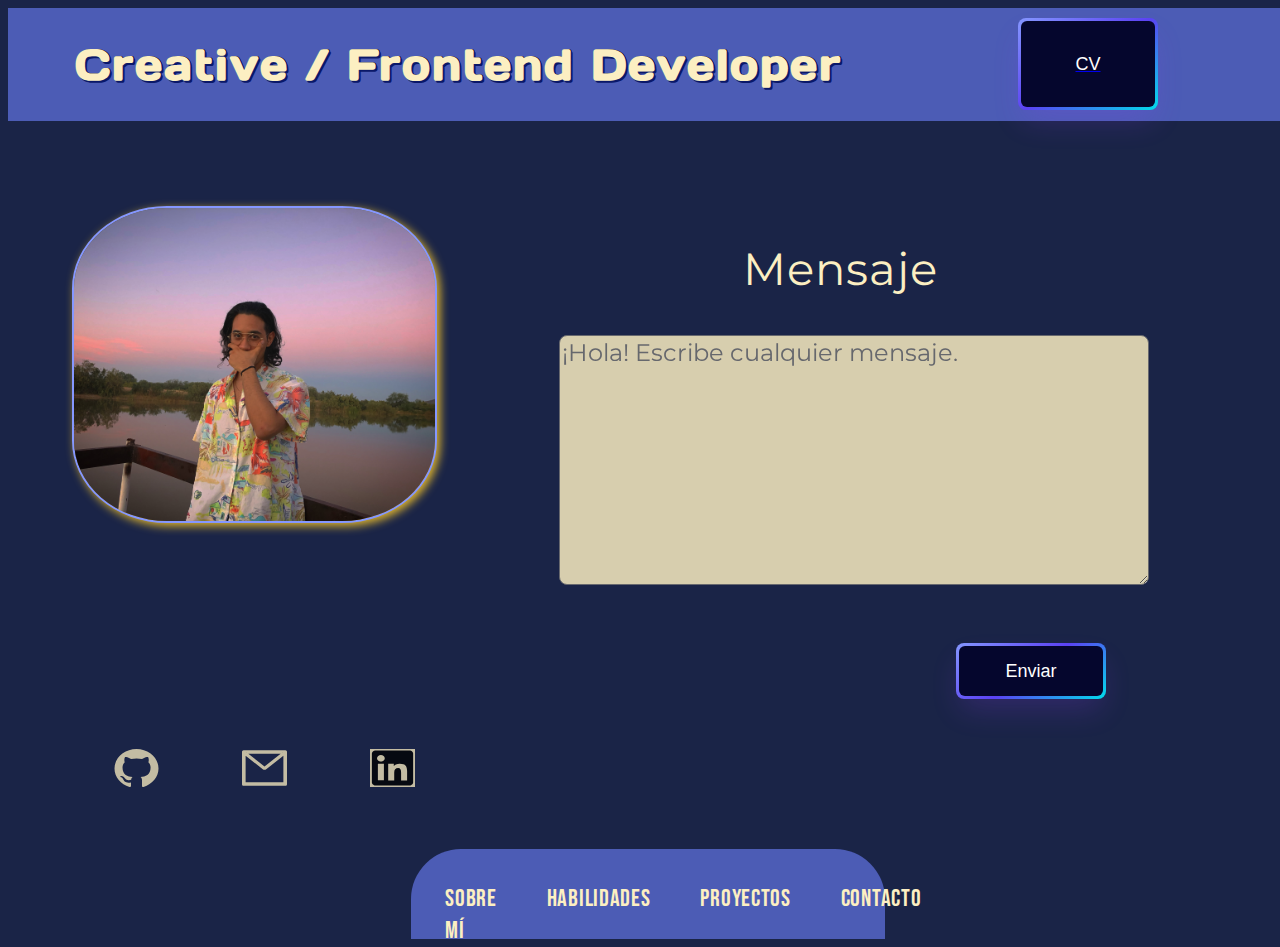
==== contacto.html @ 2b62452e "se movio index.html" ====
<!DOCTYPE html>
<html dir="ltr" lang="es">
  <head>
    <meta charset="UTF-8" />
    <title>Proyectos</title>
    <meta name="viewport" content="width=device-width, initial-scale=1" />
    <link rel="stylesheet" href="/contacto.css" />
    <link rel="preconnect" href="https://fonts.googleapis.com" />
    <link rel="preconnect" href="https://fonts.gstatic.com" crossorigin />
    <link
      href="https://fonts.googleapis.com/css2?family=Bebas+Neue&family=Days+One&family=Montserrat:wght@400;700&display=swap"
      rel="stylesheet"
    />
    <link rel="icon" type="image/x-icon" href="../images/favicon.ico" />
  </head>
  <body>
    <article>
      <header class="container-header">
        <div class="title">
          <h1><a href="index.html">Creative / Frontend Developer</a></h1>
        </div>
        <div class="boton">
          <a
            href="../media/Curriculum_Manuel-Dominguez_FrontendDev_.pdf"
            download
          >
            <button>
              <span class="text">CV</span>
            </button>
          </a>
        </div>
        <!-- <div class="switch">
          <p>English</p>
          <span class="iconify" data-icon="entypo:switch"></span> -->
        </div>
      </header>
      <main class="container-main">
        <aside>
          <img
            id="fotoperfil"
            src="/images/foto-de-perfil.JPG"
            alt="foto de perfil"
          />
        </aside>
        <section class="socialm">
          <!-- Github -->
          <a
            href="https://www.github.com/manueldmgz"
            target="_blank"
            rel="noopener noreferrer"
          >
            <svg
              class="social-media"
              width="45"
              height="38"
              viewBox="0 0 44 38"
              fill="none"
              xmlns="http://www.w3.org/2000/svg"
            >
              <path
                fill-rule="evenodd"
                clip-rule="evenodd"
                d="M22 0C9.845 0 0 8.71756 0 19.4806C0 28.1007 6.2975 35.3816 15.0425 37.9628C16.1425 38.1332 16.555 37.5488 16.555 37.0375C16.555 36.5748 16.5275 35.0407 16.5275 33.4092C11 34.3102 9.57 32.216 9.13 31.1202C8.8825 30.5602 7.81 28.8313 6.875 28.3686C6.105 28.0033 5.005 27.1024 6.8475 27.078C8.58 27.0537 9.8175 28.4904 10.23 29.0748C12.21 32.0212 15.3725 31.1933 16.6375 30.6819C16.83 29.4157 17.4075 28.5634 18.04 28.0764C13.145 27.5894 8.03 25.9092 8.03 18.4579C8.03 16.3393 8.8825 14.5861 10.285 13.2224C10.065 12.7354 9.295 10.7387 10.505 8.06009C10.505 8.06009 12.3475 7.54873 16.555 10.0569C18.315 9.61854 20.185 9.39938 22.055 9.39938C23.925 9.39938 25.795 9.61854 27.555 10.0569C31.7625 7.52438 33.605 8.06009 33.605 8.06009C34.815 10.7387 34.045 12.7354 33.825 13.2224C35.2275 14.5861 36.08 16.315 36.08 18.4579C36.08 25.9335 30.9375 27.5894 26.0425 28.0764C26.84 28.6852 27.5275 29.854 27.5275 31.6803C27.5275 34.2858 27.5 36.38 27.5 37.0375C27.5 37.5488 27.9125 38.1576 29.0125 37.9628C33.3798 36.6571 37.1748 34.1717 39.8634 30.8562C42.5519 27.5408 43.9987 23.5622 44 19.4806C44 8.71756 34.155 0 22 0Z"
                fill="#FCEFC2"
              />
            </svg>
          </a>
          <!-- Email -->
          <a
            href="mailto:josemanueldomingueze@gmail.com"
            target="_blank"
            rel="noopener noreferrer"
          >
            <svg
              id="email"
              class="social-media"
              width="45"
              height="38"
              viewBox="0 0 48 38"
              fill="none"
              xmlns="http://www.w3.org/2000/svg"
            >
              <path
                d="M46.2857 0H1.71429C0.766071 0 0 0.771875 0 1.72727V36.2727C0 37.2281 0.766071 38 1.71429 38H46.2857C47.2339 38 48 37.2281 48 36.2727V1.72727C48 0.771875 47.2339 0 46.2857 0ZM44.1429 5.98068V34.1136H3.85714V5.98068L2.37857 4.82017L4.48393 2.09432L6.77679 3.89176H41.2286L43.5214 2.09432L45.6268 4.82017L44.1429 5.98068ZM41.2286 3.88636L24 17.3807L6.77143 3.88636L4.47857 2.08892L2.37321 4.81477L3.85179 5.97529L22.1518 20.3116C22.6781 20.7236 23.3255 20.9472 23.992 20.9472C24.6584 20.9472 25.3059 20.7236 25.8321 20.3116L44.1429 5.98068L45.6214 4.82017L43.5161 2.09432L41.2286 3.88636Z"
                fill="#FCEFC2"
              />
            </svg>
          </a>
          <!-- Linkedin -->
          <a
            href="https://www.linkedin.com/in/manueldmgz/"
            target="_blank"
            rel="noopener noreferrer"
          >
            <svg
              class="social-media"
              width="45"
              height="38"
              viewBox="0 0 45 38"
              fill="none"
              xmlns="http://www.w3.org/2000/svg"
            >
              <rect width="45" height="38" fill="#FCEFC2" />
              <path
                fill-rule="evenodd"
                clip-rule="evenodd"
                d="M1.875 4.4935C1.875 3.72168 2.23809 2.98146 2.88438 2.4357C3.53068 1.88994 4.40725 1.58333 5.32125 1.58333H39.675C40.1279 1.58271 40.5766 1.65753 40.9953 1.80352C41.4139 1.94951 41.7944 2.1638 42.1148 2.43411C42.4353 2.70443 42.6895 3.02547 42.8628 3.37885C43.0362 3.73223 43.1252 4.11101 43.125 4.4935V33.5033C43.1255 33.8859 43.0367 34.2648 42.8636 34.6183C42.6905 34.9719 42.4365 35.2932 42.1163 35.5637C41.796 35.8343 41.4157 36.0489 40.9971 36.1953C40.5786 36.3417 40.1299 36.4169 39.6769 36.4167H5.32125C4.86852 36.4167 4.42023 36.3413 4.00199 36.195C3.58375 36.0486 3.20376 35.8341 2.88372 35.5637C2.56368 35.2933 2.30987 34.9723 2.13679 34.6191C1.96371 34.2658 1.87475 33.8872 1.875 33.5049V4.4935ZM18.2025 14.8643H23.7881V17.233C24.5944 15.8713 26.6569 14.6458 29.7562 14.6458C35.6981 14.6458 37.1063 17.3581 37.1063 22.3345V31.5527H31.0931V23.4682C31.0931 20.634 30.2869 19.0348 28.2394 19.0348C25.3987 19.0348 24.2175 20.7591 24.2175 23.4682V31.5527H18.2025V14.8643ZM7.89 31.3358H13.905V14.6458H7.89V31.3342V31.3358ZM14.7656 9.20233C14.777 9.63723 14.6853 10.0697 14.4961 10.4742C14.3068 10.8788 14.0238 11.2474 13.6636 11.5584C13.3033 11.8693 12.8732 12.1164 12.3984 12.2851C11.9235 12.4538 11.4136 12.5407 10.8984 12.5407C10.3833 12.5407 9.87335 12.4538 9.39852 12.2851C8.92369 12.1164 8.49354 11.8693 8.13332 11.5584C7.77309 11.2474 7.49005 10.8788 7.3008 10.4742C7.11155 10.0697 7.01991 9.63723 7.03125 9.20233C7.05351 8.34869 7.47072 7.53634 8.19354 6.93925C8.91635 6.34217 9.88729 6.00783 10.8984 6.00783C11.9096 6.00783 12.8805 6.34217 13.6033 6.93925C14.3262 7.53634 14.7434 8.34869 14.7656 9.20233Z"
                fill="black"
              />
            </svg>
          </a>
        </section>
        <!-- Sample HTML Form -->
        <form
            action="mailto:josemanueldomingueze@gmail.com"
            method="POST"
            name="EmailForm"
        >
          <div class="form-inferior">
            <p>Mensaje</p><br />
            <textarea type="text" name="mensaje-desde-sitio-web" class="custom" placeholder="¡Hola! Escribe cualquier mensaje."></textarea> <br /><br />
            <button id="btn-form" type="submit" value="Submit"><span class="text">Enviar</span></button>
          </div>
          </form>

      </main>
      <!-- Inicio de Footer -->
      <footer>
        <ul class="lista-contacto">
          <li><a href="index.html">Sobre Mí</a></li>
          <li><a href="habilidades.html">Habilidades</a></li>
          <li><a href="proyectos.html">Proyectos</a></li>
          <li><a href="contacto.html">Contacto</a></li>
        </ul>
      </footer>
      <!-- Fin de Footer -->
    </article>
  </body>
</html>
---- contacto.css ----
@import "basics.css";
main{
    margin: 10px auto 0;
    width: 90%;
}
.container-main{
    display:grid;
    grid-template-columns: 1fr 2fr;
    grid-template-rows: 1fr 150px;
}
aside{
    grid-column-start: 1;
    grid-column-end: 2;
    grid-row-start: 1;
    grid-row-end: 2;
}
section{
    grid-column-start: 1;
    grid-column-end: 2;
    grid-row-start: 2;
    grid-row-end: 3;
    margin-top:50px;
}
form{
    grid-column-start: 2;
    grid-column-end: 3;
    grid-row-start: 1;
    grid-row-end: 2;
    margin-top:60px;
    letter-spacing: 1px;
}
.form-superior{
    display:flex;
    justify-content: space-around;
    column-gap: 10px;
}
.form-inferior{
    margin-top:50px;
    text-align: center;

}
textarea{
    padding: 100;
    width:590px;
    height:250px;
    border-radius: 8px;
    background-color:var(--yellow);
    color:var(--dark);
    opacity: 84%;
    margin-bottom: 35px;
    margin-left: 28px;
}
textarea:focus{
    opacity:96%;

}
p{
    font-size: 45px;
    margin-bottom:20px;
}
textarea.custom{
    caret-color: var(--dark);
    font-size: 24px;
    font-family: 'Montserrat', sans-serif;
}

img{
    max-width:95%;
    object-fit: contain;
    border-radius: 26%;
    border: 2px solid var(--medium);
    margin: 75px auto 0;
    filter: drop-shadow(3px 3px 5px #E3B82D);
}
img:hover{
    opacity: 96%;
    transform: scale(1.02);
    filter: drop-shadow(1.5px 1.5px 10px #E3B82D);
}
.socialm{
    display:flex;
    justify-content: space-around;
}
.social-media{
   opacity:0.75;
}
.social-media:hover{
        transform: scale(1.40);
        filter: drop-shadow(1px 1px 5px #FCEFC2);
}

#btn-form{
    margin-left: 500px;
    max-width: 80%;
    min-width: 150px;
    padding: 3px;
    font-size: 18px;
    line-height: 1em;
}

#btn-form span{
    height: 100%;
    width: 100%;
}
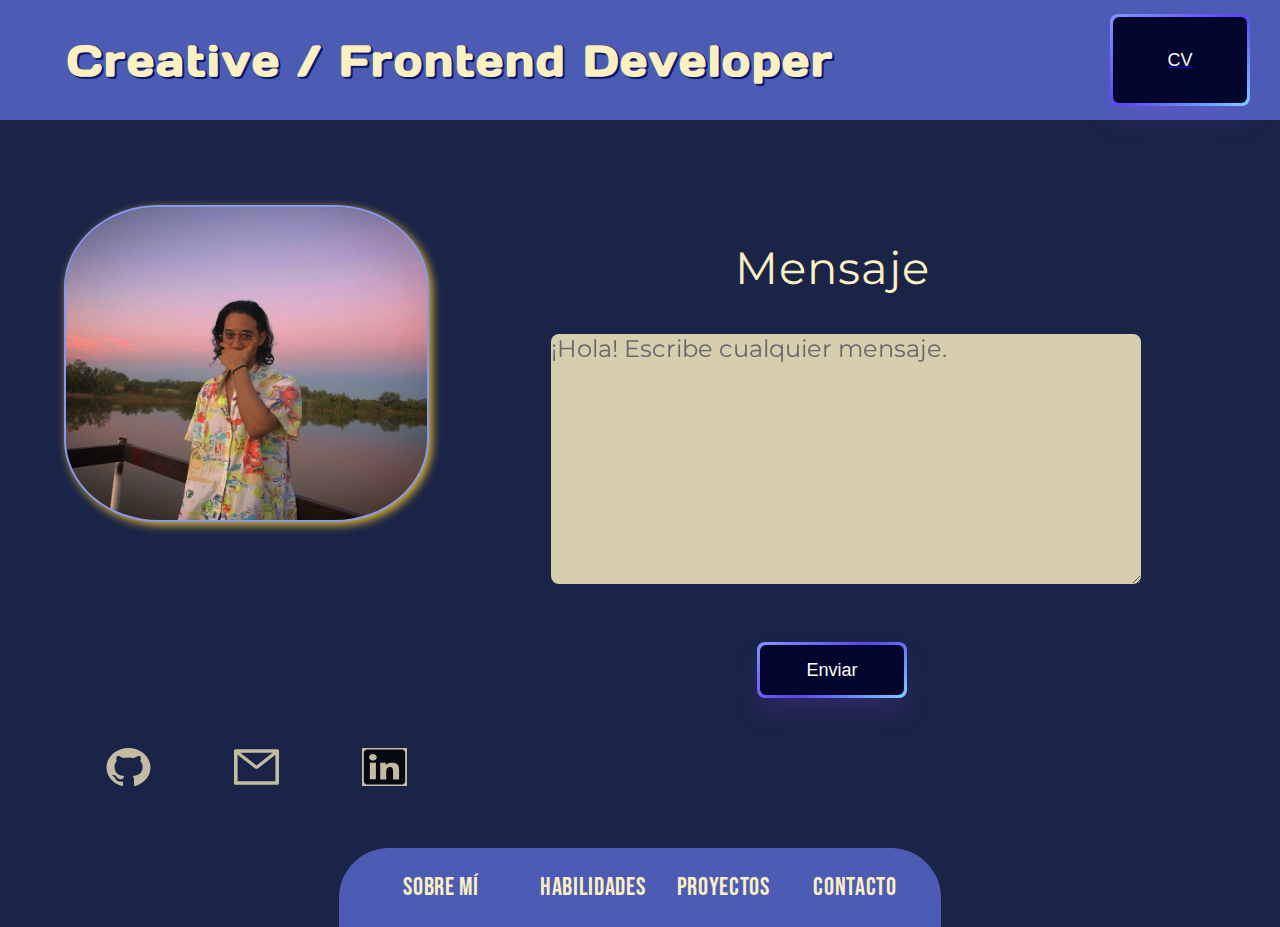
==== commit ce8f8f5a: "se edito footer y responsive design" ====
--- a/contacto.html
+++ b/contacto.html
@@ -3,15 +3,15 @@
   <head>
     <meta charset="UTF-8" />
     <title>Proyectos</title>
-    <meta name="viewport" content="width=device-width, initial-scale=1" />
-    <link rel="stylesheet" href="/contacto.css" />
+    <meta name="viewport" content="width=device-width, initial-scale=1.0">
+    <link rel="stylesheet" href="contacto.css" />
     <link rel="preconnect" href="https://fonts.googleapis.com" />
     <link rel="preconnect" href="https://fonts.gstatic.com" crossorigin />
     <link
       href="https://fonts.googleapis.com/css2?family=Bebas+Neue&family=Days+One&family=Montserrat:wght@400;700&display=swap"
       rel="stylesheet"
     />
-    <link rel="icon" type="image/x-icon" href="../images/favicon.ico" />
+    <link rel="icon" type="image/x-icon" href="images/favicon.ico" />
   </head>
   <body>
     <article>
@@ -21,7 +21,7 @@
         </div>
         <div class="boton">
           <a
-            href="../media/Curriculum_Manuel-Dominguez_FrontendDev_.pdf"
+            href="media/Curriculum_Manuel-Dominguez_FrontendDev_.pdf"
             download
           >
             <button>
@@ -38,7 +38,7 @@
         <aside>
           <img
             id="fotoperfil"
-            src="/images/foto-de-perfil.JPG"
+            src="images/foto-de-perfil.JPG"
             alt="foto de perfil"
           />
         </aside>
--- a/contacto.css
+++ b/contacto.css
@@ -63,7 +63,6 @@
     font-size: 24px;
     font-family: 'Montserrat', sans-serif;
 }
-
 img{
     max-width:95%;
     object-fit: contain;
@@ -71,11 +70,13 @@
     border: 2px solid var(--medium);
     margin: 75px auto 0;
     filter: drop-shadow(3px 3px 5px #E3B82D);
+    transform:translateY(0);
+    transition: 500ms transform ease-in;
 }
 img:hover{
-    opacity: 96%;
-    transform: scale(1.02);
-    filter: drop-shadow(1.5px 1.5px 10px #E3B82D);
+    transform: scale(1.40);
+    filter: drop-shadow(1px 1px 5px #FCEFC2);
+    animation: 1s mover infinite alternate;
 }
 .socialm{
     display:flex;
@@ -83,19 +84,23 @@
 }
 .social-media{
    opacity:0.75;
+   transition: 500ms transform ease-in;
+   transform:scale(1);
 }
 .social-media:hover{
         transform: scale(1.40);
         filter: drop-shadow(1px 1px 5px #FCEFC2);
+        transition: 300ms transform ease-in;
 }
 
 #btn-form{
-    margin-left: 500px;
+    /* margin-left: 370px; */
     max-width: 80%;
     min-width: 150px;
     padding: 3px;
     font-size: 18px;
     line-height: 1em;
+    margin: 0 auto;
 }
 
 #btn-form span{
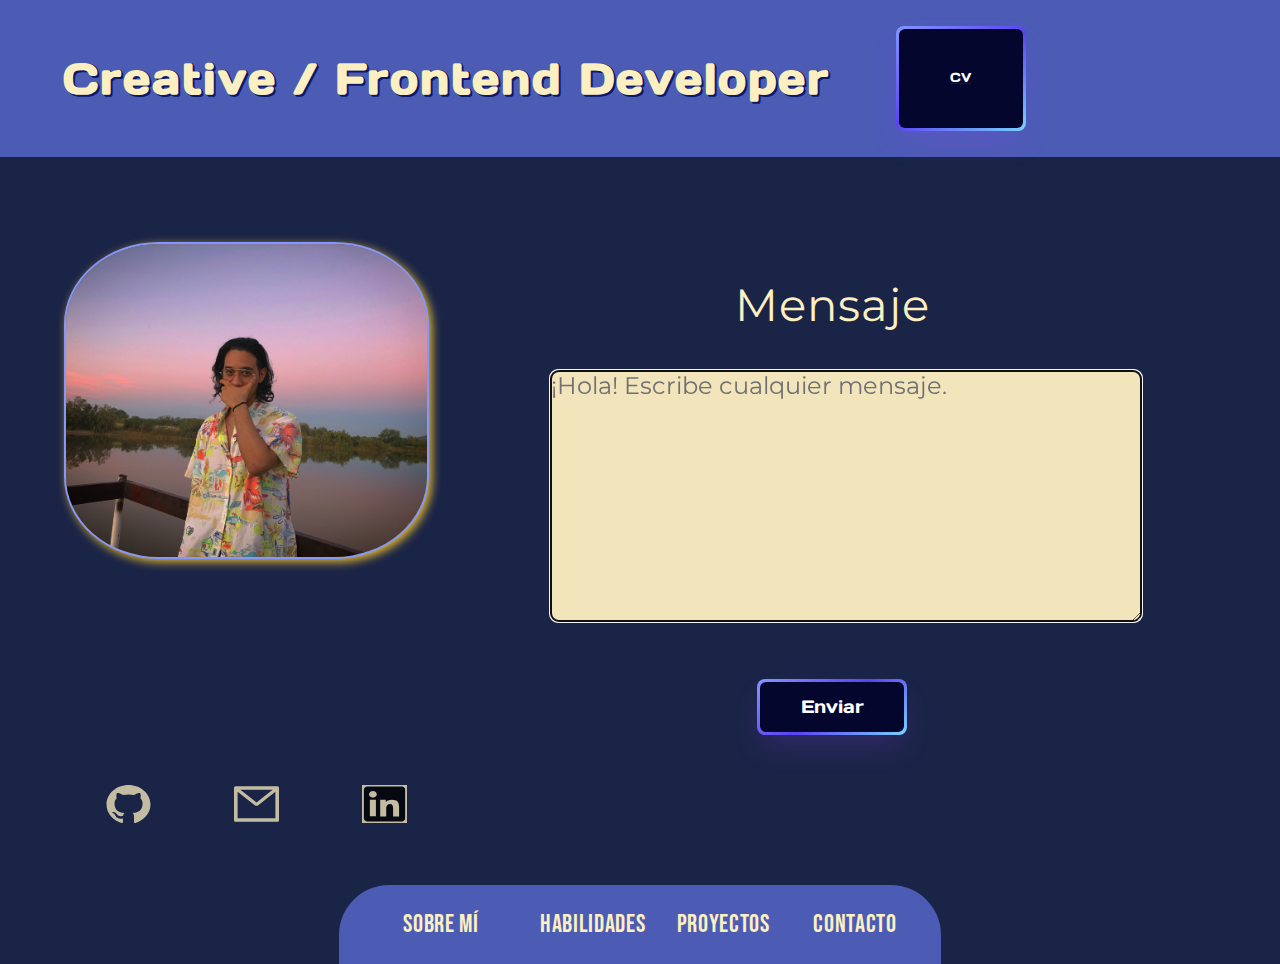
==== commit 901b1172: "primeros indicios de Javascript, prompt e imagen cambiante" ====
--- a/contacto.html
+++ b/contacto.html
@@ -135,5 +135,10 @@
       </footer>
       <!-- Fin de Footer -->
     </article>
+    <script>
+      let custom = document.querySelector('.custom');
+
+      custom.focus();
+    </script>
   </body>
 </html>
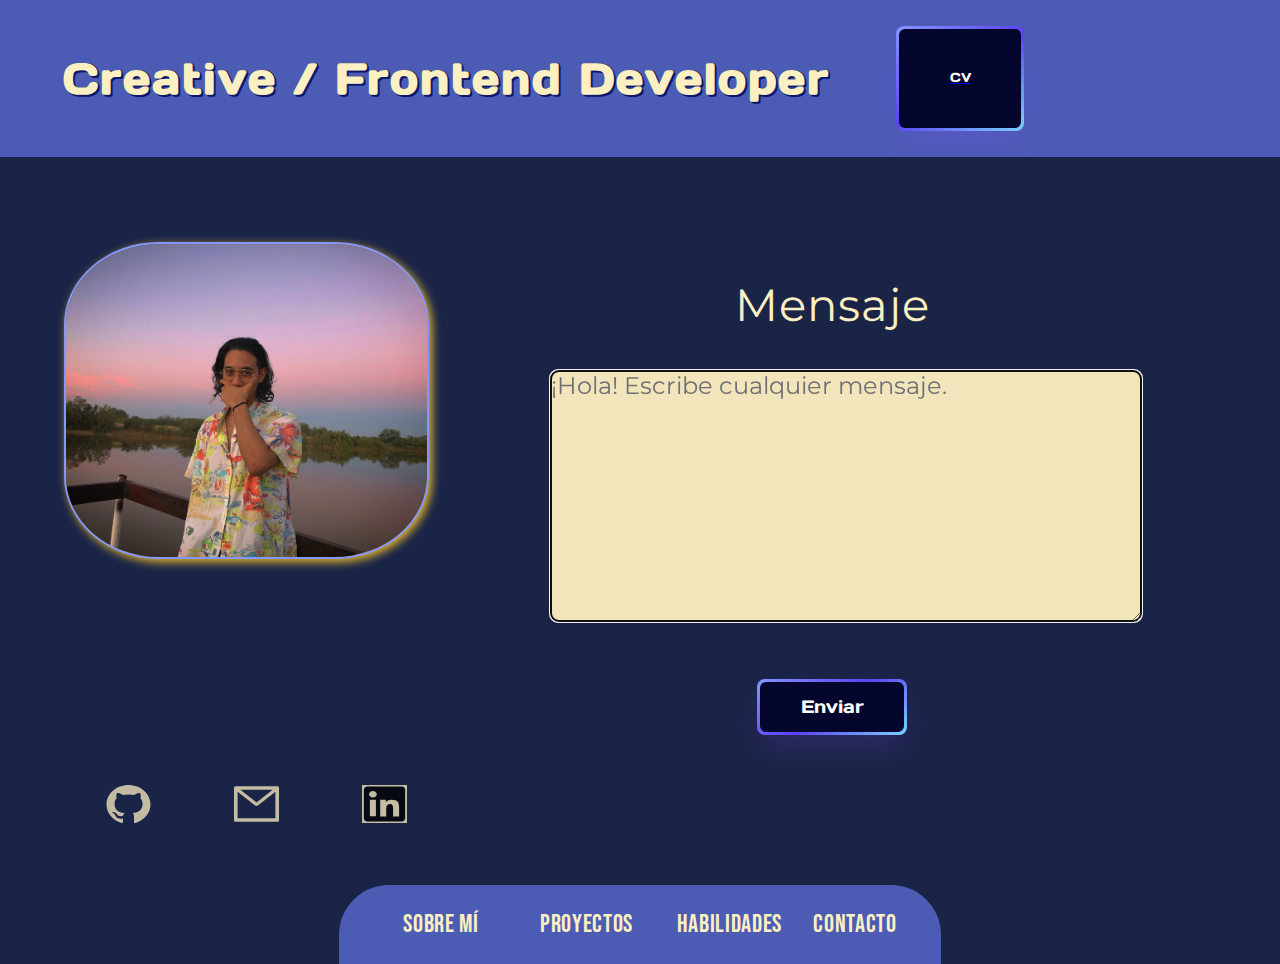
==== commit 11f07ea9: "se ajustó mobile version y se implementó javascript en index" ====
--- a/contacto.html
+++ b/contacto.html
@@ -128,8 +128,8 @@
       <footer>
         <ul class="lista-contacto">
           <li><a href="index.html">Sobre Mí</a></li>
-          <li><a href="habilidades.html">Habilidades</a></li>
-          <li><a href="proyectos.html">Proyectos</a></li>
+          <li><a href="proyectos.html"> Proyectos</a></li>
+          <li><a href="habilidades.html"> Habilidades</a></li>
           <li><a href="contacto.html">Contacto</a></li>
         </ul>
       </footer>
